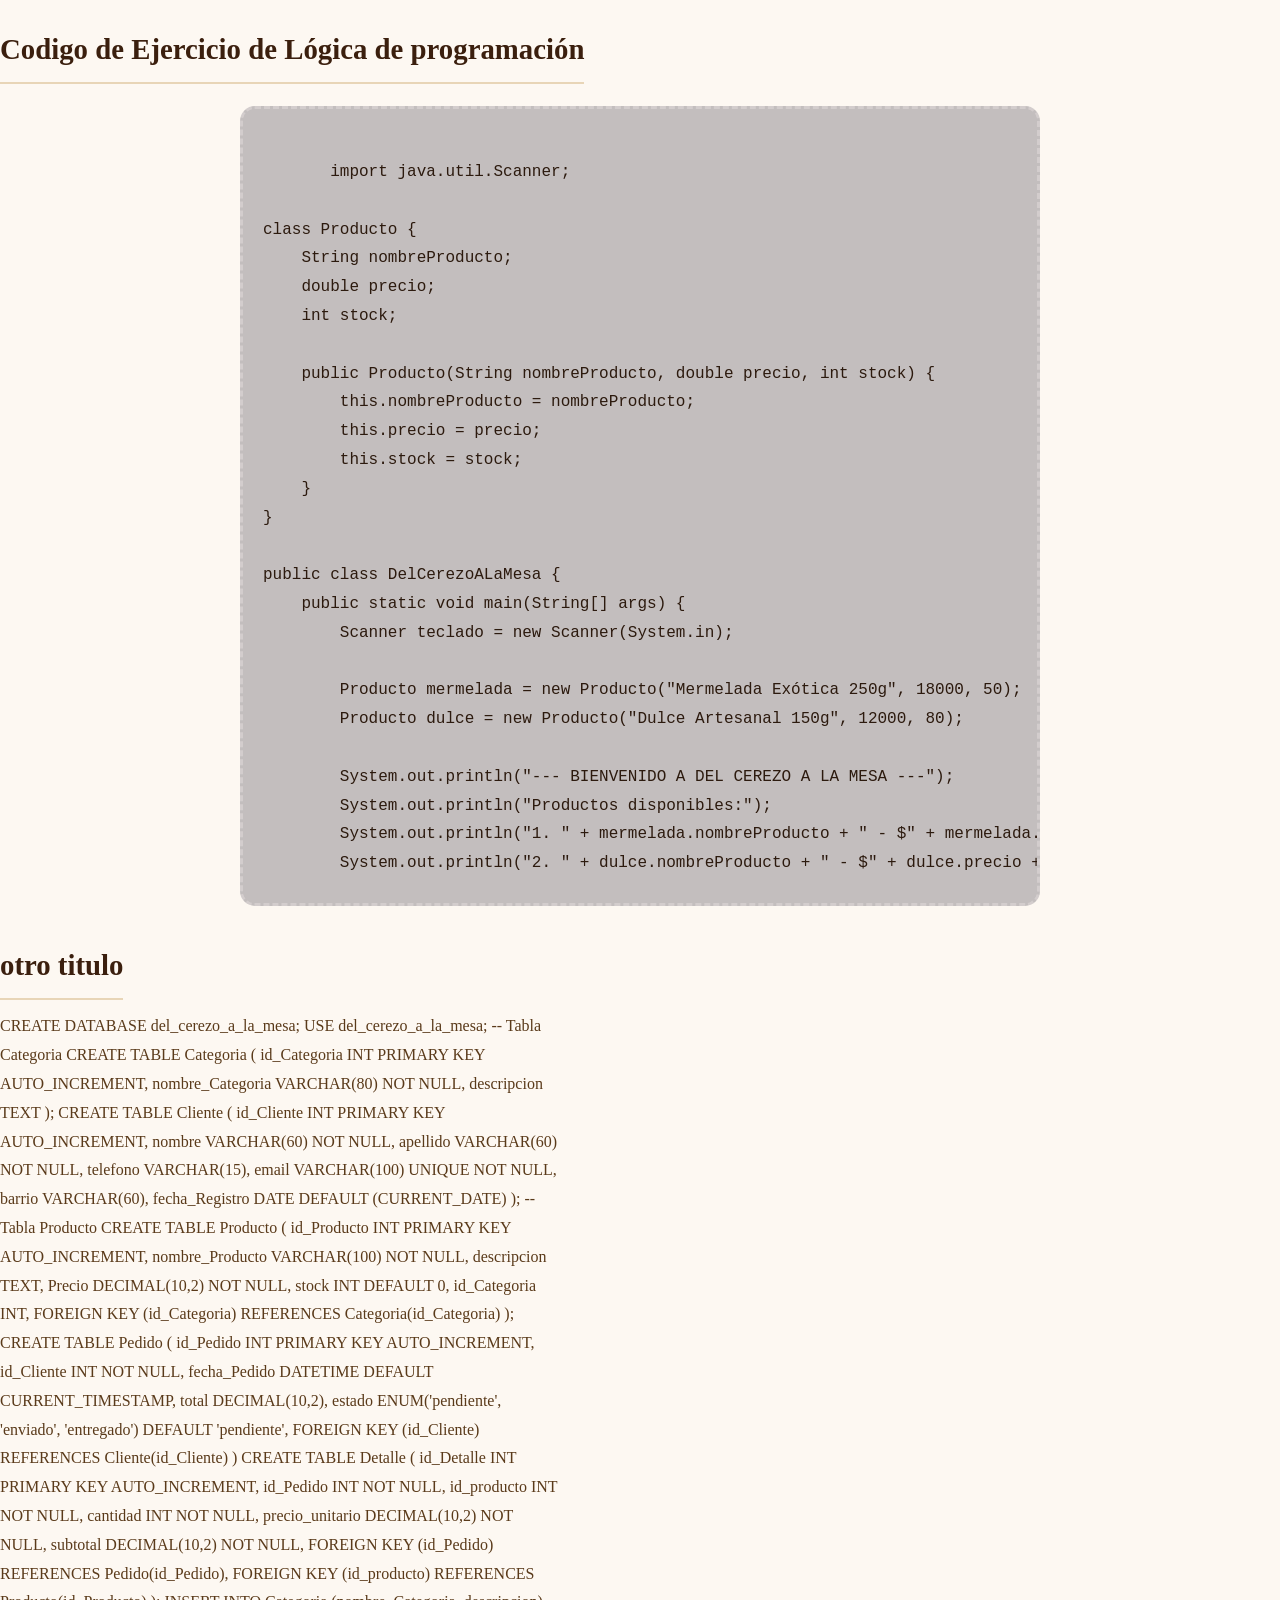
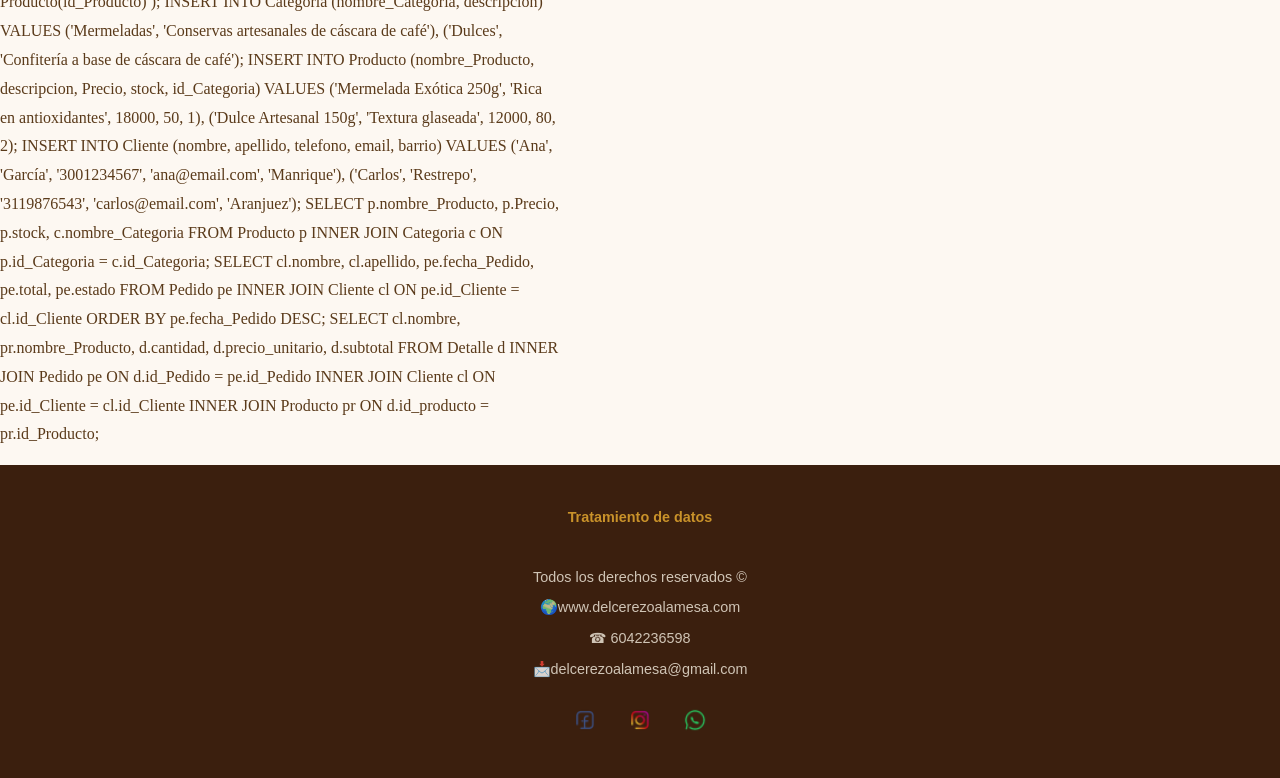
==== logica.html @ 036e3bf8 "Del Cerezo a la mesa" ====
<!DOCTYPE html>
<html lang="en">
<head>
    <meta charset="UTF-8">
    <meta name="viewport" content="width=device-width, initial-scale=1.0">
    <title>Ejercicio de Lógica</title>
    <link rel="stylesheet" href="style.css">
</head>
<body>
    <h2>Codigo de Ejercicio de Lógica de programación</h2>
    <div class="recuadro">
    <pre>
        <code>
       import java.util.Scanner;

class Producto {
    String nombreProducto;
    double precio;
    int stock;

    public Producto(String nombreProducto, double precio, int stock) {
        this.nombreProducto = nombreProducto;
        this.precio = precio;
        this.stock = stock;
    }
}

public class DelCerezoALaMesa {
    public static void main(String[] args) {
        Scanner teclado = new Scanner(System.in);

        Producto mermelada = new Producto("Mermelada Exótica 250g", 18000, 50);
        Producto dulce = new Producto("Dulce Artesanal 150g", 12000, 80);

        System.out.println("--- BIENVENIDO A DEL CEREZO A LA MESA ---");
        System.out.println("Productos disponibles:");
        System.out.println("1. " + mermelada.nombreProducto + " - $" + mermelada.precio + " (Stock: " + mermelada.stock + ")");
        System.out.println("2. " + dulce.nombreProducto + " - $" + dulce.precio + " (Stock: " + dulce.stock + ")");
        
        
        System.out.print("\nSelecciona el número del producto que deseas comprar: ");
        int opcion = teclado.nextInt();
        
        System.out.print("¿Cuántas unidades deseas llevar?: ");
        int cantidadSolicitada = teclado.nextInt();

        Producto productoSeleccionado = null;

        if (opcion == 1) {
            productoSeleccionado = mermelada;
        } else if (opcion == 2) {
            productoSeleccionado = dulce;
        } else {
            System.out.println("Opción no válida.");
        }

        if (productoSeleccionado != null) {
            if (cantidadSolicitada <= productoSeleccionado.stock) {
                // Cálculo del subtotal
                double subtotal = cantidadSolicitada * productoSeleccionado.precio;
                
                
                productoSeleccionado.stock -= cantidadSolicitada;

                System.out.println("\n--- RESUMEN DE COMPRA ---");
                System.out.println("Producto: " + productoSeleccionado.nombreProducto);
                System.out.println("Cantidad: " + cantidadSolicitada);
                System.out.println("Total a pagar: $" + subtotal);
                System.out.println("Estado del Pedido: Pendiente");
                System.out.println("Nuevo Stock disponible: " + productoSeleccionado.stock);
            } else {
                System.out.println("\n[ERROR] No se pudo procesar el pedido.");
                System.out.println("Motivo: Stock insuficiente. Solo quedan " + productoSeleccionado.stock + " unidades.");
            }
        }
    }
}
        </code>
    </pre>
</div>
<h2>otro titulo</h2>
<p>CREATE DATABASE del_cerezo_a_la_mesa; USE del_cerezo_a_la_mesa; -- Tabla Categoria 
CREATE TABLE Categoria ( id_Categoria INT PRIMARY KEY AUTO_INCREMENT, nombre_Categoria VARCHAR(80) NOT NULL, descripcion TEXT ); 
CREATE TABLE Cliente ( id_Cliente INT PRIMARY KEY AUTO_INCREMENT, nombre VARCHAR(60) NOT NULL, apellido VARCHAR(60) NOT NULL, telefono VARCHAR(15), email VARCHAR(100) UNIQUE NOT NULL, barrio VARCHAR(60), fecha_Registro DATE DEFAULT (CURRENT_DATE) ); -- Tabla Producto 
CREATE TABLE Producto ( id_Producto INT PRIMARY KEY AUTO_INCREMENT, nombre_Producto VARCHAR(100) NOT NULL, descripcion TEXT, Precio DECIMAL(10,2) NOT NULL, stock INT DEFAULT 0, id_Categoria INT, FOREIGN KEY (id_Categoria) REFERENCES Categoria(id_Categoria) );  
CREATE TABLE Pedido ( id_Pedido INT PRIMARY KEY AUTO_INCREMENT, id_Cliente INT NOT NULL, fecha_Pedido DATETIME DEFAULT CURRENT_TIMESTAMP, total DECIMAL(10,2), estado ENUM('pendiente', 'enviado', 'entregado') DEFAULT 'pendiente', FOREIGN KEY (id_Cliente) REFERENCES Cliente(id_Cliente) )
CREATE TABLE Detalle ( id_Detalle INT PRIMARY KEY AUTO_INCREMENT, id_Pedido INT NOT NULL, id_producto INT NOT NULL, cantidad INT NOT NULL, precio_unitario DECIMAL(10,2) NOT NULL, subtotal DECIMAL(10,2) NOT NULL, FOREIGN KEY (id_Pedido) REFERENCES Pedido(id_Pedido), FOREIGN KEY (id_producto) REFERENCES Producto(id_Producto) ); 
INSERT INTO Categoria (nombre_Categoria, descripcion) VALUES ('Mermeladas', 'Conservas artesanales de cáscara de café'), ('Dulces', 'Confitería a base de cáscara de café'); INSERT INTO Producto (nombre_Producto, descripcion, Precio, stock, id_Categoria) VALUES ('Mermelada Exótica 250g', 'Rica en antioxidantes', 18000, 50, 1), ('Dulce Artesanal 150g', 'Textura glaseada', 12000, 80, 2); 
INSERT INTO Cliente (nombre, apellido, telefono, email, barrio) VALUES ('Ana', 'García', '3001234567', 'ana@email.com', 'Manrique'), ('Carlos', 'Restrepo', '3119876543', 'carlos@email.com', 'Aranjuez'); 
SELECT p.nombre_Producto, p.Precio, p.stock, c.nombre_Categoria FROM Producto p INNER JOIN Categoria c ON p.id_Categoria = c.id_Categoria; 
SELECT cl.nombre, cl.apellido, pe.fecha_Pedido, pe.total, pe.estado FROM Pedido pe INNER JOIN Cliente cl ON pe.id_Cliente = cl.id_Cliente ORDER BY pe.fecha_Pedido DESC;  
SELECT cl.nombre, pr.nombre_Producto, d.cantidad, d.precio_unitario, d.subtotal FROM Detalle d INNER JOIN Pedido pe ON d.id_Pedido = pe.id_Pedido INNER JOIN Cliente cl ON pe.id_Cliente = cl.id_Cliente INNER JOIN Producto pr ON d.id_producto = pr.id_Producto;
</p>
  <footer>
    <p><a href="#">Tratamiento de datos</a></p>
    <br>
    <p>Todos los derechos reservados ©</p>
    <p>🌍www.delcerezoalamesa.com</p>
    <p>☎ 6042236598</p>
    <p>📩delcerezoalamesa@gmail.com</p>
    
    <div class="redes">
        <img src="images/Facebook.png" alt="Facebook">
        <img src="images/Instagram.png" alt="Instagram">
        <img src="images/whats app.png" alt="Whatsapp">

    </div>
</footer>
    
</body>
</html>
---- style.css ----
:root {
  --cafe-oscuro: #3b1f0e;
  --cafe-medio: #6b3a1f;
  --cafe-claro: #a0522d;
  --crema: #f5ede0;
  --crema-oscura: #e8d5b7;
  --verde-hoja: #4a6741;
  --verde-claro: #7a9e6e;
  --terracota: #c0622a;
  --dorado: #c9922a;
  --blanco-calido: #fdf8f2;
  --texto-oscuro: #2c1a0e;
  --texto-medio: #5a3a1a;
  --sombra: rgba(59, 31, 14, 0.15);
}

*, *::before, *::after{
  box-sizing: border-box;
  margin: 0;
  padding: 0;
}

html{ 
  scroll-behavior: smooth; 
}

body{
  background-color: var(--blanco-calido);
  color: var(--texto-oscuro);
  font-family: 'Lora', Georgia, serif;
  font-size: 16px;
  line-height: 1.8;
}
.recuadro{
  width: 800px;
  height: 800px;
  padding: 20px;
  border: 3px dashed rgb(211, 205, 205);
  border-radius: 15px;
  margin: 10px auto;
  background-color: rgb(195, 190, 190);
  overflow: auto;
}

.centrar img{
  display: block;
  margin: 40px auto;
  border: 3px dashed rgb(128, 107, 107);
  border-radius: 15px;
  margin: 10px auto;
  background-color: rgb(114, 75, 75);
  overflow: auto;
}


.encabezado{
  background-size: cover;
  background-position: center;
  background-repeat: no-repeat;
  background-attachment: fixed;
  position: relative;
  background-image: url(images/fondo1.jpeg);
}

.encabezado::after{
  content: '';
  position: absolute;
  inset: 0;
  background: rgba(30, 10, 0, 0.55);
  z-index: 0;
}

.encabezado > * {
  position: relative;
  z-index: 1;
}

.encabezado .titulo h1{
  color: var(--dorado);
  text-shadow: 0 2px 8px rgba(0,0,0,0.8), 0 0 20px rgba(0,0,0,0.5);
}


.encabezado::before{
  content: '';
  position: absolute;
  top: -50%; left: -10%;
  width: 120%; height: 200%;
  background: radial-gradient(ellipse, rgba(201,146,42,0.12) 0%, transparent 60%);
  pointer-events: none;
}

.encabezado .titulo{
  text-align: center;
  max-width: 800px;
  margin: 0 auto 1.5rem;
  position: relative;
  z-index: 1;
}

.encabezado > * {
  position: relative;
  z-index: 1;
}
.encabezado .titulo h2{
  color: #fff;
  text-shadow: 0 2px 6px rgba(0,0,0,0.9);
}

.encabezado .titulo p{
  color: rgba(255, 255, 255, 0.95);
  text-shadow: 0 1px 4px rgba(0,0,0,0.9);
}

nav{
  padding: 0 2rem;
  background: rgba(0,0,0,0.3);
  backdrop-filter: blur(4px);
  border-top: 1px solid rgba(201,146,42,0.3);
  border-bottom: 1px solid rgba(201,146,42,0.3);
  position: relative;
  z-index: 1;
}

nav ul{
  display: flex;
  flex-wrap: wrap;
  justify-content: center;
  gap: 0;
  list-style: none;
  padding: 0;
  margin: 0;
}


nav ul li{
  border: none !important;
  padding: 0 !important;
  background: none !important;
}

nav ul li::before{
  display: none !important;
}

nav a,
nav ul li a{
  font-family: 'Nunito', sans-serif;
  font-size: 0.85rem;
  font-weight: 600;
  color: var(--crema);
  text-decoration: none;
  text-transform: uppercase;
  letter-spacing: 0.1em;
  padding: 1rem 1.1rem;
  display: inline-block;
  position: relative;
  transition: color 0.25s;
}

nav a::after,
nav ul li a::after{
  content: '';
  position: absolute;
  bottom: 0; left: 50%;
  transform: translateX(-50%);
  width: 0; height: 2px;
  background: var(--dorado);
  transition: width 0.3s;
}

nav a:hover,
nav ul li a:hover{
  color: var(--dorado);
}

nav a:hover::after,
nav ul li a:hover::after{
  width: 70%;
}


main {
  max-width: 900px;
  margin: 0 auto;
  padding: 2rem 1.5rem;
}


h1{
  font-family: 'Playfair Display', serif;
  font-size: clamp(1.6rem, 3.5vw, 2.5rem);
  color: var(--cafe-medio);
  margin-bottom: 1rem;
  line-height: 1.2;
}

h2{
  font-family: 'Playfair Display', serif;
  font-size: clamp(1.2rem, 2.5vw, 1.8rem);
  color: var(--cafe-oscuro);
  margin: 1.5rem 0 0.75rem;
  padding-bottom: 0.4rem;
  border-bottom: 2px solid var(--crema-oscura);
  display: inline-block;
}

p{
  font-family: 'Lora', serif;
  font-size: 1rem;
  color: var(--texto-medio);
  margin-bottom: 1rem;
  max-width: 70ch;
}


main > .titulo{
  text-align: center;
  padding: 2.5rem 1rem;
  background: linear-gradient(135deg, var(--crema) 0%, var(--crema-oscura) 100%);
  border-left: 5px solid var(--verde-hoja);
  border-radius: 0 8px 8px 0;
  margin-bottom: 1.5rem;
}

main > .titulo h1{ 
  color: var(--verde-hoja); 
}

main > .titulo p{
  font-style: italic;
  color: var(--cafe-claro);
  max-width: 100%;
}


.left{
  float: left;
  margin: 0 2rem 1.5rem 0;
  width: 40%;
  max-width: 280px;
}

.right{
  float: right;
  margin: 0 0 1.5rem 2rem;
  width: 40%;
  max-width: 280px;
}

.left img,
.right img{
  width: 100%;
  max-width: 100%;
  height: auto;
  border-radius: 8px;
  box-shadow: 0 6px 24px var(--sombra);
  border: 4px solid var(--crema-oscura);
  display: block;
  transition: transform 0.3s, box-shadow 0.3s;
}

.left img:hover,
.right img:hover{
  transform: scale(1.02);
  box-shadow: 0 10px 32px rgba(59,31,14,0.25);
}

.left p{
  font-size: 0.9rem;
  font-style: italic;
  color: var(--cafe-claro);
  margin-top: 0.5rem;
}


main::after{
  content: '';
  display: table;
  clear: both;
}


main ul{
  list-style: none;
  padding: 0;
  margin: 0.5rem 0 1.5rem 0;
}

main ul li{
  font-family: 'Nunito', sans-serif;
  font-size: 0.95rem;
  color: var(--texto-medio);
  padding: 0.4rem 0 0.4rem 1.8rem;
  position: relative;
  border-bottom: 1px dashed rgba(160,82,45,0.2);
}

main ul li::before{
  content: '☕';
  position: absolute;
  left: 0;
  font-size: 0.85rem;
}


main:last-of-type {
  background: var(--crema);
  border-radius: 12px;
  padding: 2.5rem 2rem;
  box-shadow: 0 4px 20px var(--sombra);
  margin-top: 3rem;
}

main:last-of-type h2{
  font-size: 1.6rem;
  color: var(--cafe-oscuro);
  border-bottom-color: var(--dorado);
  margin-bottom: 1.5rem;
}

form{
  display: flex;
  flex-direction: column;
  gap: 0.5rem;
}

label{
  font-family: 'Nunito', sans-serif;
  font-size: 0.85rem;
  font-weight: 600;
  color: var(--cafe-medio);
  text-transform: uppercase;
  letter-spacing: 0.06em;
  margin-top: 0.75rem;
}

input[type="text"],
input[type="tel"],
input[type="date"],
input[type="email"],
select,
textarea{
  width: 100%;
  max-width: 480px;
  padding: 0.6rem 1rem;
  border: 1.5px solid var(--crema-oscura);
  border-radius: 6px;
  background: var(--blanco-calido);
  color: var(--texto-oscuro);
  font-family: 'Lora', serif;
  font-size: 0.95rem;
  outline: none;
  transition: border-color 0.25s, box-shadow 0.25s;
}

input:focus, select:focus, textarea:focus{
  border-color: var(--cafe-claro);
  box-shadow: 0 0 0 3px rgba(160,82,45,0.15);
}

textarea{ 
  resize: vertical; min-height: 120px; 
}

input[type="submit"],
input[type="reset"] {
  width: fit-content;
  padding: 0.65rem 2rem;
  border: none;
  border-radius: 6px;
  font-family: 'Nunito', sans-serif;
  font-size: 0.9rem;
  font-weight: 700;
  letter-spacing: 0.05em;
  cursor: pointer;
  transition: transform 0.2s, box-shadow 0.2s;
  margin-top: 1rem;
  margin-right: 0.75rem;
}

input[type="submit"] {
  background: var(--cafe-medio);
  color: var(--crema);
}

input[type="submit"]:hover{
  background: var(--cafe-oscuro);
  transform: translateY(-2px);
  box-shadow: 0 4px 14px rgba(59,31,14,0.3);
}

input[type="reset"] {
  background: var(--crema-oscura);
  color: var(--cafe-medio);
}

input[type="reset"]:hover{
  background: var(--crema);
  transform: translateY(-2px);
}


footer {
  background: var(--cafe-oscuro);
  color: var(--crema);
  text-align: center;
  padding: 2.5rem 1.5rem;
  margin-top: 3rem;
}

footer p {
  font-family: 'Nunito', sans-serif;
  font-size: 0.9rem;
  color: rgba(245,237,224,0.8);
  margin-bottom: 0.3rem;
  max-width: 100%;
}

footer a{
  color: var(--dorado);
  text-decoration: none;
  font-weight: 600;
}

footer a:hover{ 
  text-decoration: underline; 
}

.redes{
  display: flex;
  justify-content: center;
  gap: 1.2rem;
  margin-top: 1.2rem;
}

.redes img{
  width: 36px;
  height: 36px;
  border-radius: 50%;
  object-fit: cover;
  transition: transform 0.2s;
}

.redes img:hover{ 
  transform: scale(1.15); 
}


@media (max-width: 640px) {
  .encabezado { padding: 2rem 1rem 0; }
  .left, .right {
    float: none;
    width: 100%;
    max-width: 100%;
    margin: 0 0 1.5rem 0;
  }

  nav a, nav ul li a { font-size: 0.75rem; padding: 0.8rem 0.6rem; }
  input[type="text"], input[type="tel"], input[type="date"],
  input[type="email"], select, textarea { max-width: 100%; }
}


.producto{
  display: flex;
  align-items: flex-start;
  gap: 2rem;
  margin: 2rem 0 2.5rem;
  padding: 1.5rem;
  background: var(--crema);
  border-radius: 12px;
  box-shadow: 0 4px 16px var(--sombra);
  border-left: 5px solid var(--cafe-claro);
}

.producto.invertido{
  border-left: none;
  border-right: 5px solid var(--verde-hoja);
  flex-direction: row;
}

.producto img{
  width: 240px;
  min-width: 240px;
  height: 200px;
  object-fit: cover;
  border-radius: 8px;
  border: 4px solid var(--crema-oscura);
  box-shadow: 0 4px 12px var(--sombra);
}

.producto-info{
  flex: 1;
}

.producto-info h2{
  margin-top: 0;
  display: block;
  font-size: 1.4rem;
}

.producto-info p{
  margin-bottom: 0.75rem;
}

.producto-info ul{
  margin-top: 0.25rem;
}

@media (max-width: 640px){
  .producto,
  .producto.invertido {
    flex-direction: column;
    border-left: 5px solid var(--cafe-claro);
    border-right: none;
  }
  .producto img {
    width: 100%;
    min-width: unset;
    height: 200px;
  }
}

nav{
  justify-content: center;
  text-align: center;
}
html, body{
  max-width: 100%;
  width: 100%;
  overflow-x: hidden;
  overflow-y: scroll;
  scrollbar-width: none;
  -ms-overflow-style: none;
}

html::-webkit-scrollbar,
body::-webkit-scrollbar{
  display: none;
}


body{
  min-height: 100vh;
  margin: 0;
  padding: 0;
}

.encabezado{
  width: 100%;
  margin: 0;
  padding-left: 0;
  padding-right: 0;
  box-sizing: border-box;
}

footer{
  width: 100%;
  margin: 0;
  box-sizing: border-box;
}
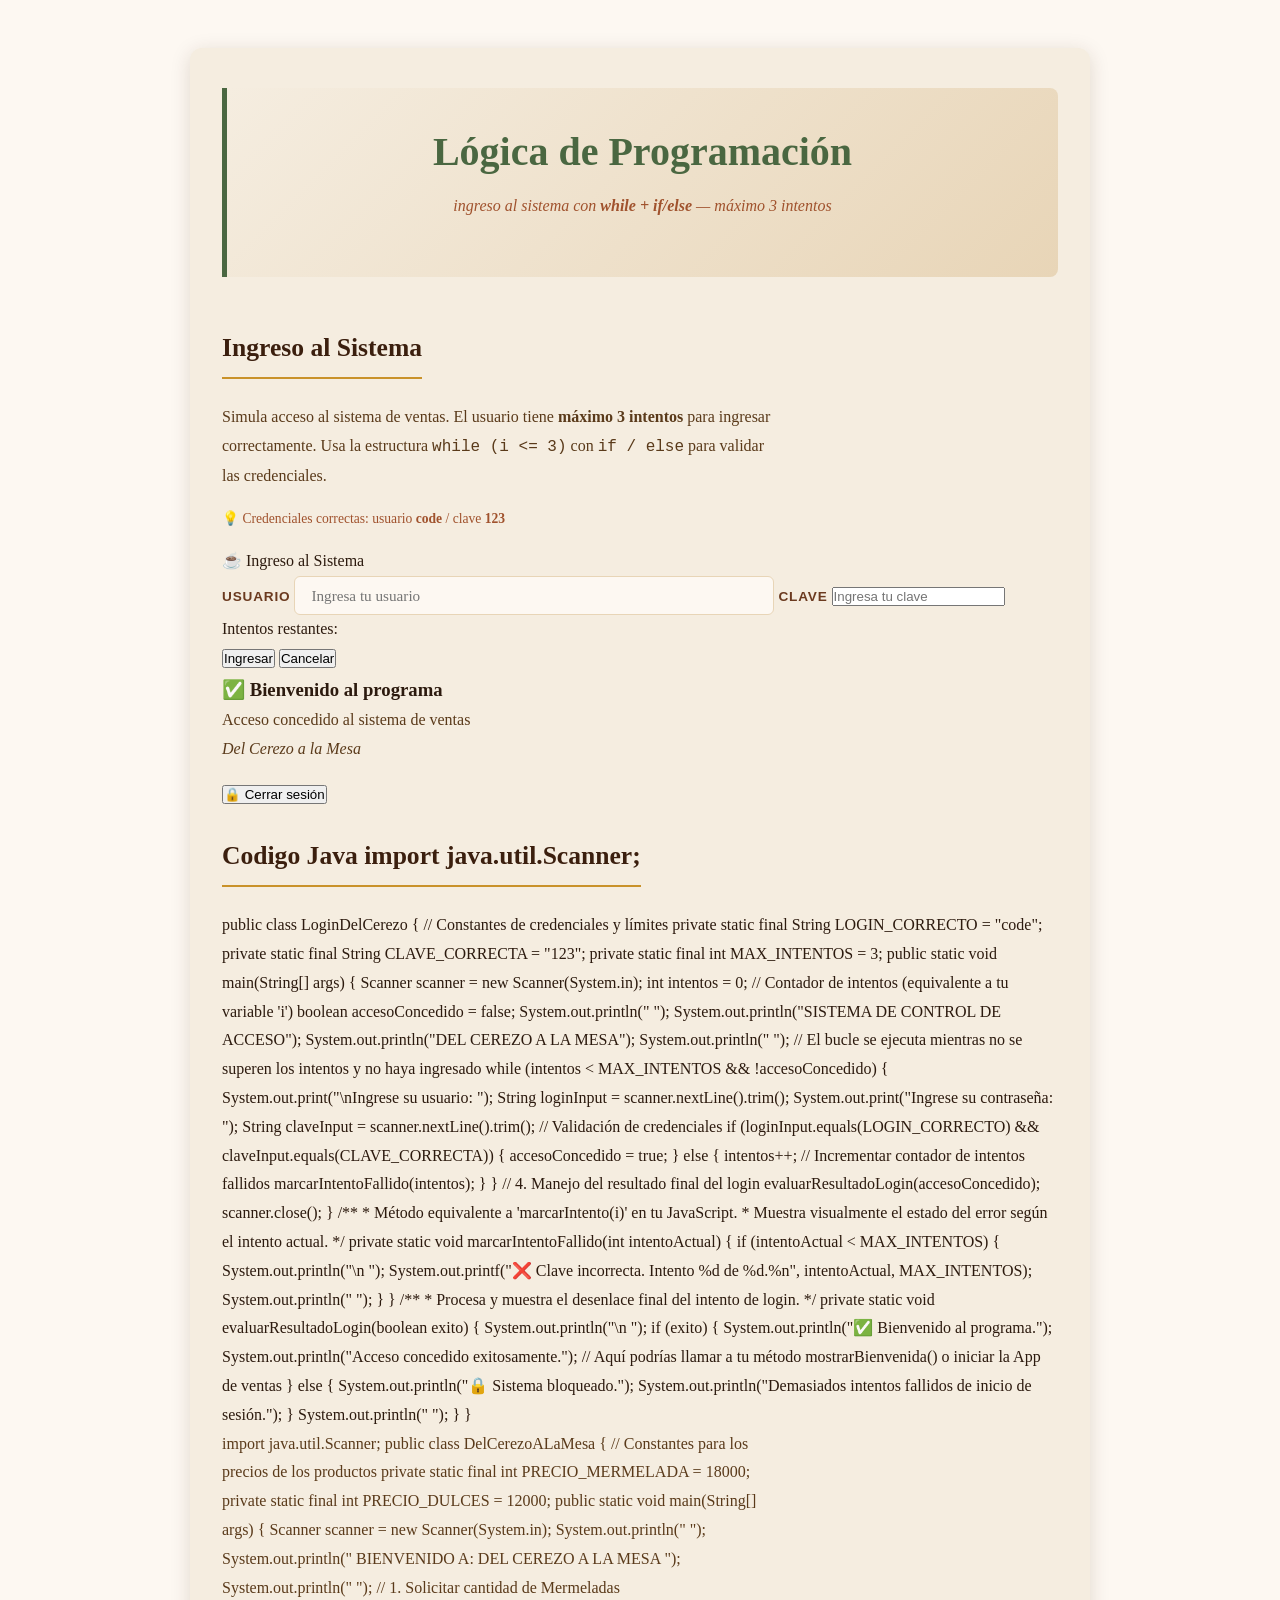
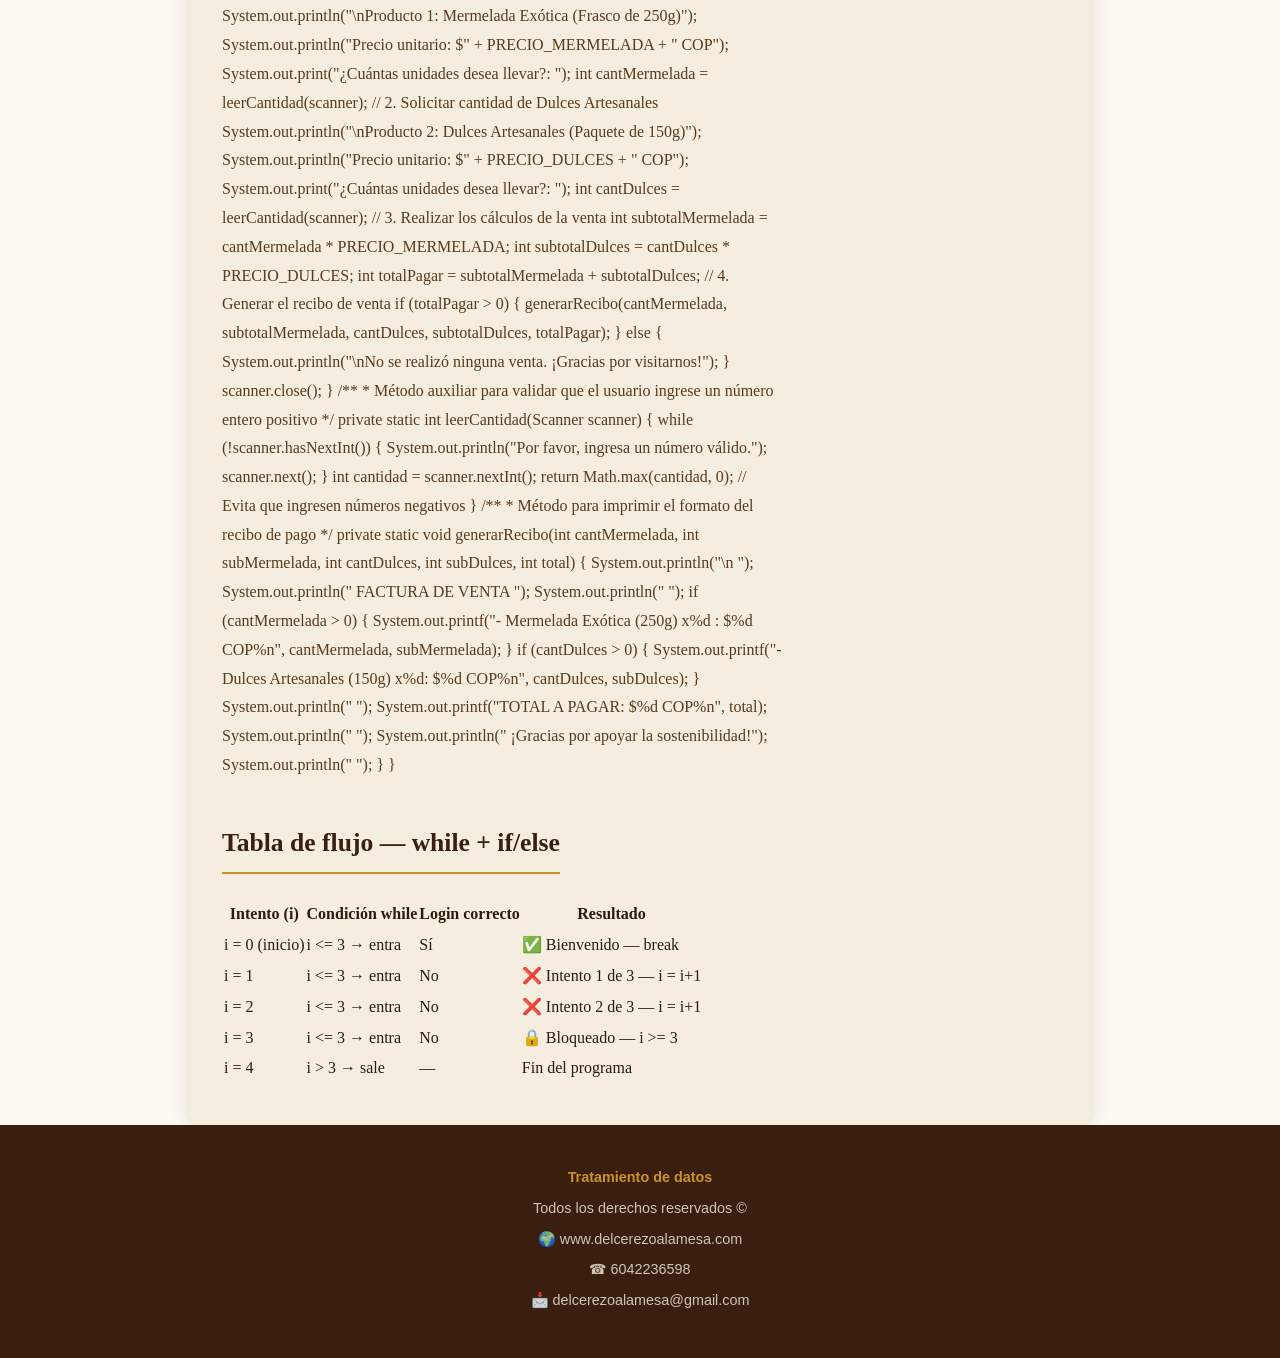
==== commit f8080fbe: "nuevo repositorio" ====
--- a/logica.html
+++ b/logica.html
@@ -1,111 +1,320 @@
 <!DOCTYPE html>
-<html lang="en">
+<html lang="es">
 <head>
     <meta charset="UTF-8">
     <meta name="viewport" content="width=device-width, initial-scale=1.0">
-    <title>Ejercicio de Lógica</title>
+    <title>Lógica de Programación - Del Cerezo a la Mesa</title>
     <link rel="stylesheet" href="style.css">
+   
 </head>
 <body>
-    <h2>Codigo de Ejercicio de Lógica de programación</h2>
-    <div class="recuadro">
-    <pre>
-        <code>
-       import java.util.Scanner;
-
-class Producto {
-    String nombreProducto;
-    double precio;
-    int stock;
-
-    public Producto(String nombreProducto, double precio, int stock) {
-        this.nombreProducto = nombreProducto;
-        this.precio = precio;
-        this.stock = stock;
-    }
-}
+
+<main>
+
+    <div class="titulo" style="text-align:center; margin-bottom:1.5rem;">
+        <h1>Lógica de Programación</h1>
+        <p>ingreso al sistema con <strong>while + if/else</strong> — máximo 3 intentos</p>
+    </div>
+
+    
+    <div class="logica-card">
+        <h2> Ingreso al Sistema</h2>
+        <p>Simula acceso al sistema de ventas. El usuario tiene <strong>máximo 3 intentos</strong> para ingresar correctamente.
+           Usa la estructura <code>while (i &lt;= 3)</code> con <code>if / else</code> para validar las credenciales.</p>
+        <p style="font-size:0.85rem; color:var(--cafe-claro);">
+            💡 Credenciales correctas: usuario <strong>code</strong> / clave <strong>123</strong>
+        </p>
+
+       
+        <div class="panel-login" id="panelLogin">
+            <div class="panel-header">☕ Ingreso al Sistema</div>
+            <div class="panel-body">
+                <label for="loginInput">Usuario</label>
+                <input type="text" id="loginInput" placeholder="Ingresa tu usuario" autocomplete="off">
+
+                <label for="claveInput">Clave</label>
+                <input type="password" id="claveInput" placeholder="Ingresa tu clave">
+
+                <div class="intentos-display">
+                    Intentos restantes:
+                    <span class="intento-dot" id="d1"></span>
+                    <span class="intento-dot" id="d2"></span>
+                    <span class="intento-dot" id="d3"></span>
+                </div>
+            </div>
+
+            <div class="resultado-login" id="resLogin"></div>
+
+            <div class="panel-footer">
+                <button class="btn-ingresar" id="btnIngresar" onclick="intentarLogin()">Ingresar</button>
+                <button class="btn-cancelar" onclick="cancelarLogin()">Cancelar</button>
+            </div>
+        </div>
+
+       
+        <div class="bienvenida" id="panelBienvenida">
+            <h3>✅ Bienvenido al programa</h3>
+            <p>Acceso concedido al sistema de ventas<br><em>Del Cerezo a la Mesa</em></p>
+            <button class="btn-logout" onclick="cerrarSesion()">🔒 Cerrar sesión</button>
+        </div>
+    </div>
+
+   <h2>Codigo Java import java.util.Scanner;</h2>
+   <br>
+
+
+public class LoginDelCerezo {
+
+    // Constantes de credenciales y límites
+    private static final String LOGIN_CORRECTO = "code";
+    private static final String CLAVE_CORRECTA = "123";
+    private static final int MAX_INTENTOS = 3;
+
+    public static void main(String[] args) {
+        Scanner scanner = new Scanner(System.in);
+        int intentos = 0; // Contador de intentos (equivalente a tu variable 'i')
+        boolean accesoConcedido = false;
+
+        System.out.println(" ");
+        System.out.println("SISTEMA DE CONTROL DE ACCESO");
+        System.out.println("DEL CEREZO A LA MESA");
+        System.out.println(" ");
+
+        // El bucle se ejecuta mientras no se superen los intentos y no haya ingresado
+        while (intentos < MAX_INTENTOS && !accesoConcedido) {
+            
+            System.out.print("\nIngrese su usuario: ");
+            String loginInput = scanner.nextLine().trim();
+
+            System.out.print("Ingrese su contraseña: ");
+            String claveInput = scanner.nextLine().trim();
+
+            // Validación de credenciales
+            if (loginInput.equals(LOGIN_CORRECTO) && claveInput.equals(CLAVE_CORRECTA)) {
+                accesoConcedido = true; 
+            } else {
+                intentos++; // Incrementar contador de intentos fallidos
+                marcarIntentoFallido(intentos);
+            }
+        }
+
+        // 4. Manejo del resultado final del login
+        evaluarResultadoLogin(accesoConcedido);
+
+        scanner.close();
+    }
+
+    /**
+     * Método equivalente a 'marcarIntento(i)' en tu JavaScript.
+     * Muestra visualmente el estado del error según el intento actual.
+     */
+    private static void marcarIntentoFallido(int intentoActual) {
+        if (intentoActual < MAX_INTENTOS) {
+            System.out.println("\n ");
+            System.out.printf("❌ Clave incorrecta. Intento %d de %d.%n", intentoActual, MAX_INTENTOS);
+            System.out.println(" ");
+        }
+    }
+
+    /**
+     * Procesa y muestra el desenlace final del intento de login.
+     */
+    private static void evaluarResultadoLogin(boolean exito) {
+        System.out.println("\n ");
+        if (exito) {
+            System.out.println("✅ Bienvenido al programa.");
+            System.out.println("Acceso concedido exitosamente.");
+            // Aquí podrías llamar a tu método mostrarBienvenida() o iniciar la App de ventas
+        } else {
+            System.out.println("🔒 Sistema bloqueado.");
+            System.out.println("Demasiados intentos fallidos de inicio de sesión.");
+        }
+        System.out.println(" ");
+    }
+}
+        </div>
+    </div>
+<br>
+<p>import java.util.Scanner;
 
 public class DelCerezoALaMesa {
+
+    // Constantes para los precios de los productos
+    private static final int PRECIO_MERMELADA = 18000;
+    private static final int PRECIO_DULCES = 12000;
+
     public static void main(String[] args) {
-        Scanner teclado = new Scanner(System.in);
-
-        Producto mermelada = new Producto("Mermelada Exótica 250g", 18000, 50);
-        Producto dulce = new Producto("Dulce Artesanal 150g", 12000, 80);
-
-        System.out.println("--- BIENVENIDO A DEL CEREZO A LA MESA ---");
-        System.out.println("Productos disponibles:");
-        System.out.println("1. " + mermelada.nombreProducto + " - $" + mermelada.precio + " (Stock: " + mermelada.stock + ")");
-        System.out.println("2. " + dulce.nombreProducto + " - $" + dulce.precio + " (Stock: " + dulce.stock + ")");
+        Scanner scanner = new Scanner(System.in);
         
+        System.out.println(" ");
+        System.out.println("  BIENVENIDO A: DEL CEREZO A LA MESA   ");
+        System.out.println(" ");
         
-        System.out.print("\nSelecciona el número del producto que deseas comprar: ");
-        int opcion = teclado.nextInt();
+        // 1. Solicitar cantidad de Mermeladas
+        System.out.println("\nProducto 1: Mermelada Exótica (Frasco de 250g)");
+        System.out.println("Precio unitario: $" + PRECIO_MERMELADA + " COP");
+        System.out.print("¿Cuántas unidades desea llevar?: ");
+        int cantMermelada = leerCantidad(scanner);
+
+        // 2. Solicitar cantidad de Dulces Artesanales
+        System.out.println("\nProducto 2: Dulces Artesanales (Paquete de 150g)");
+        System.out.println("Precio unitario: $" + PRECIO_DULCES + " COP");
+        System.out.print("¿Cuántas unidades desea llevar?: ");
+        int cantDulces = leerCantidad(scanner);
+
+        // 3. Realizar los cálculos de la venta
+        int subtotalMermelada = cantMermelada * PRECIO_MERMELADA;
+        int subtotalDulces = cantDulces * PRECIO_DULCES;
+        int totalPagar = subtotalMermelada + subtotalDulces;
+
+        // 4. Generar el recibo de venta
+        if (totalPagar > 0) {
+            generarRecibo(cantMermelada, subtotalMermelada, cantDulces, subtotalDulces, totalPagar);
+        } else {
+            System.out.println("\nNo se realizó ninguna venta. ¡Gracias por visitarnos!");
+        }
+
+        scanner.close();
+    }
+
+    /**
+     * Método auxiliar para validar que el usuario ingrese un número entero positivo
+     */
+    private static int leerCantidad(Scanner scanner) {
+        while (!scanner.hasNextInt()) {
+            System.out.println("Por favor, ingresa un número válido.");
+            scanner.next();
+        }
+        int cantidad = scanner.nextInt();
+        return Math.max(cantidad, 0); // Evita que ingresen números negativos
+    }
+
+    /**
+     * Método para imprimir el formato del recibo de pago
+     */
+    private static void generarRecibo(int cantMermelada, int subMermelada, int cantDulces, int subDulces, int total) {
+        System.out.println("\n ");
+        System.out.println("           FACTURA DE VENTA            ");
+        System.out.println(" ");
         
-        System.out.print("¿Cuántas unidades deseas llevar?: ");
-        int cantidadSolicitada = teclado.nextInt();
-
-        Producto productoSeleccionado = null;
-
-        if (opcion == 1) {
-            productoSeleccionado = mermelada;
-        } else if (opcion == 2) {
-            productoSeleccionado = dulce;
+        if (cantMermelada > 0) {
+            System.out.printf("- Mermelada Exótica (250g) x%d : $%d COP%n", cantMermelada, subMermelada);
+        }
+        if (cantDulces > 0) {
+            System.out.printf("- Dulces Artesanales (150g) x%d: $%d COP%n", cantDulces, subDulces);
+        }
+        
+        System.out.println(" ");
+        System.out.printf("TOTAL A PAGAR:                  $%d COP%n", total);
+        System.out.println(" ");
+        System.out.println(" ¡Gracias por apoyar la sostenibilidad!");
+        System.out.println(" ");
+    }
+}</p>
+  
+    <div class="logica-card">
+        <h2>Tabla de flujo — while + if/else</h2>
+        <table class="tabla-flujo">
+            <thead>
+                <tr>
+                    <th>Intento (i)</th>
+                    <th>Condición while</th>
+                    <th>Login correcto</th>
+                    <th>Resultado</th>
+                </tr>
+            </thead>
+            <tbody>
+                <tr><td>i = 0 (inicio)</td><td><span class="badge-w">i &lt;= 3 → entra</span></td><td><span class="badge-v">Sí</span></td><td>✅ Bienvenido — break</td></tr>
+                <tr><td>i = 1</td><td><span class="badge-w">i &lt;= 3 → entra</span></td><td><span class="badge-f">No</span></td><td>❌ Intento 1 de 3 — i = i+1</td></tr>
+                <tr><td>i = 2</td><td><span class="badge-w">i &lt;= 3 → entra</span></td><td><span class="badge-f">No</span></td><td>❌ Intento 2 de 3 — i = i+1</td></tr>
+                <tr><td>i = 3</td><td><span class="badge-w">i &lt;= 3 → entra</span></td><td><span class="badge-f">No</span></td><td>🔒 Bloqueado — i >= 3</td></tr>
+                <tr><td>i = 4</td><td><span class="badge-f">i &gt; 3 → sale</span></td><td>—</td><td>Fin del programa</td></tr>
+            </tbody>
+        </table>
+    </div>
+
+</main>
+
+<script>
+let i = 0;
+
+function intentarLogin() {
+    const login    = document.getElementById('loginInput').value.trim();
+    const password = document.getElementById('claveInput').value.trim();
+    const res      = document.getElementById('resLogin');
+
+    while (i <= 3) {
+        if (login === 'code' && password === '123') {
+            res.className = 'resultado-login ok';
+            res.innerHTML = '✅ Bienvenido al programa';
+            mostrarBienvenida();
+            break;
         } else {
-            System.out.println("Opción no válida.");
-        }
-
-        if (productoSeleccionado != null) {
-            if (cantidadSolicitada <= productoSeleccionado.stock) {
-                // Cálculo del subtotal
-                double subtotal = cantidadSolicitada * productoSeleccionado.precio;
-                
-                
-                productoSeleccionado.stock -= cantidadSolicitada;
-
-                System.out.println("\n--- RESUMEN DE COMPRA ---");
-                System.out.println("Producto: " + productoSeleccionado.nombreProducto);
-                System.out.println("Cantidad: " + cantidadSolicitada);
-                System.out.println("Total a pagar: $" + subtotal);
-                System.out.println("Estado del Pedido: Pendiente");
-                System.out.println("Nuevo Stock disponible: " + productoSeleccionado.stock);
+            i = i + 1;
+            marcarIntento(i);
+            if (i >= 3) {
+                res.className = 'resultado-login bloqueado';
+                res.innerHTML = '🔒 Sistema bloqueado. Demasiados intentos fallidos.';
+                document.getElementById('btnIngresar').disabled = true;
+                document.getElementById('loginInput').disabled  = true;
+                document.getElementById('claveInput').disabled  = true;
             } else {
-                System.out.println("\n[ERROR] No se pudo procesar el pedido.");
-                System.out.println("Motivo: Stock insuficiente. Solo quedan " + productoSeleccionado.stock + " unidades.");
+                res.className = 'resultado-login error';
+                res.innerHTML = `❌ Clave incorrecta. Intento ${i} de 3`;
             }
-        }
-    }
-}
-        </code>
-    </pre>
-</div>
-<h2>otro titulo</h2>
-<p>CREATE DATABASE del_cerezo_a_la_mesa; USE del_cerezo_a_la_mesa; -- Tabla Categoria 
-CREATE TABLE Categoria ( id_Categoria INT PRIMARY KEY AUTO_INCREMENT, nombre_Categoria VARCHAR(80) NOT NULL, descripcion TEXT ); 
-CREATE TABLE Cliente ( id_Cliente INT PRIMARY KEY AUTO_INCREMENT, nombre VARCHAR(60) NOT NULL, apellido VARCHAR(60) NOT NULL, telefono VARCHAR(15), email VARCHAR(100) UNIQUE NOT NULL, barrio VARCHAR(60), fecha_Registro DATE DEFAULT (CURRENT_DATE) ); -- Tabla Producto 
-CREATE TABLE Producto ( id_Producto INT PRIMARY KEY AUTO_INCREMENT, nombre_Producto VARCHAR(100) NOT NULL, descripcion TEXT, Precio DECIMAL(10,2) NOT NULL, stock INT DEFAULT 0, id_Categoria INT, FOREIGN KEY (id_Categoria) REFERENCES Categoria(id_Categoria) );  
-CREATE TABLE Pedido ( id_Pedido INT PRIMARY KEY AUTO_INCREMENT, id_Cliente INT NOT NULL, fecha_Pedido DATETIME DEFAULT CURRENT_TIMESTAMP, total DECIMAL(10,2), estado ENUM('pendiente', 'enviado', 'entregado') DEFAULT 'pendiente', FOREIGN KEY (id_Cliente) REFERENCES Cliente(id_Cliente) )
-CREATE TABLE Detalle ( id_Detalle INT PRIMARY KEY AUTO_INCREMENT, id_Pedido INT NOT NULL, id_producto INT NOT NULL, cantidad INT NOT NULL, precio_unitario DECIMAL(10,2) NOT NULL, subtotal DECIMAL(10,2) NOT NULL, FOREIGN KEY (id_Pedido) REFERENCES Pedido(id_Pedido), FOREIGN KEY (id_producto) REFERENCES Producto(id_Producto) ); 
-INSERT INTO Categoria (nombre_Categoria, descripcion) VALUES ('Mermeladas', 'Conservas artesanales de cáscara de café'), ('Dulces', 'Confitería a base de cáscara de café'); INSERT INTO Producto (nombre_Producto, descripcion, Precio, stock, id_Categoria) VALUES ('Mermelada Exótica 250g', 'Rica en antioxidantes', 18000, 50, 1), ('Dulce Artesanal 150g', 'Textura glaseada', 12000, 80, 2); 
-INSERT INTO Cliente (nombre, apellido, telefono, email, barrio) VALUES ('Ana', 'García', '3001234567', 'ana@email.com', 'Manrique'), ('Carlos', 'Restrepo', '3119876543', 'carlos@email.com', 'Aranjuez'); 
-SELECT p.nombre_Producto, p.Precio, p.stock, c.nombre_Categoria FROM Producto p INNER JOIN Categoria c ON p.id_Categoria = c.id_Categoria; 
-SELECT cl.nombre, cl.apellido, pe.fecha_Pedido, pe.total, pe.estado FROM Pedido pe INNER JOIN Cliente cl ON pe.id_Cliente = cl.id_Cliente ORDER BY pe.fecha_Pedido DESC;  
-SELECT cl.nombre, pr.nombre_Producto, d.cantidad, d.precio_unitario, d.subtotal FROM Detalle d INNER JOIN Pedido pe ON d.id_Pedido = pe.id_Pedido INNER JOIN Cliente cl ON pe.id_Cliente = cl.id_Cliente INNER JOIN Producto pr ON d.id_producto = pr.id_Producto;
-</p>
-  <footer>
+            document.getElementById('claveInput').value = '';
+            document.getElementById('claveInput').focus();
+            break;
+        }
+    }
+}
+
+function marcarIntento(n) {
+    for (let j = 1; j <= n; j++) {
+        const dot = document.getElementById('d' + j);
+        if (dot) dot.classList.add('usado');
+    }
+}
+
+function mostrarBienvenida() {
+    document.getElementById('panelLogin').style.display = 'none';
+    document.getElementById('panelBienvenida').classList.add('show');
+}
+
+function cerrarSesion() {
+    i = 0;
+    ['d1','d2','d3'].forEach(id => document.getElementById(id).classList.remove('usado'));
+    document.getElementById('loginInput').value   = '';
+    document.getElementById('claveInput').value   = '';
+    document.getElementById('loginInput').disabled = false;
+    document.getElementById('claveInput').disabled = false;
+    document.getElementById('btnIngresar').disabled = false;
+    document.getElementById('resLogin').className  = 'resultado-login';
+    document.getElementById('panelLogin').style.display = '';
+    document.getElementById('panelBienvenida').classList.remove('show');
+}
+
+function cancelarLogin() {
+    cerrarSesion();
+}
+
+
+document.addEventListener('DOMContentLoaded', () => {
+    document.getElementById('claveInput').addEventListener('keydown', e => {
+        if (e.key === 'Enter') intentarLogin();
+    });
+});
+</script>
+
+<footer>
     <p><a href="#">Tratamiento de datos</a></p>
-    <br>
     <p>Todos los derechos reservados ©</p>
-    <p>🌍www.delcerezoalamesa.com</p>
+    <p>🌍 www.delcerezoalamesa.com</p>
     <p>☎ 6042236598</p>
-    <p>📩delcerezoalamesa@gmail.com</p>
-    
-    <div class="redes">
-        <img src="images/Facebook.png" alt="Facebook">
-        <img src="images/Instagram.png" alt="Instagram">
-        <img src="images/whats app.png" alt="Whatsapp">
-
-    </div>
+    <p>📩 delcerezoalamesa@gmail.com</p>
 </footer>
-    
+
+
+
 </body>
 </html>
--- a/style.css
+++ b/style.css
@@ -561,3 +561,4 @@
   box-sizing: border-box;
 }
 
+
